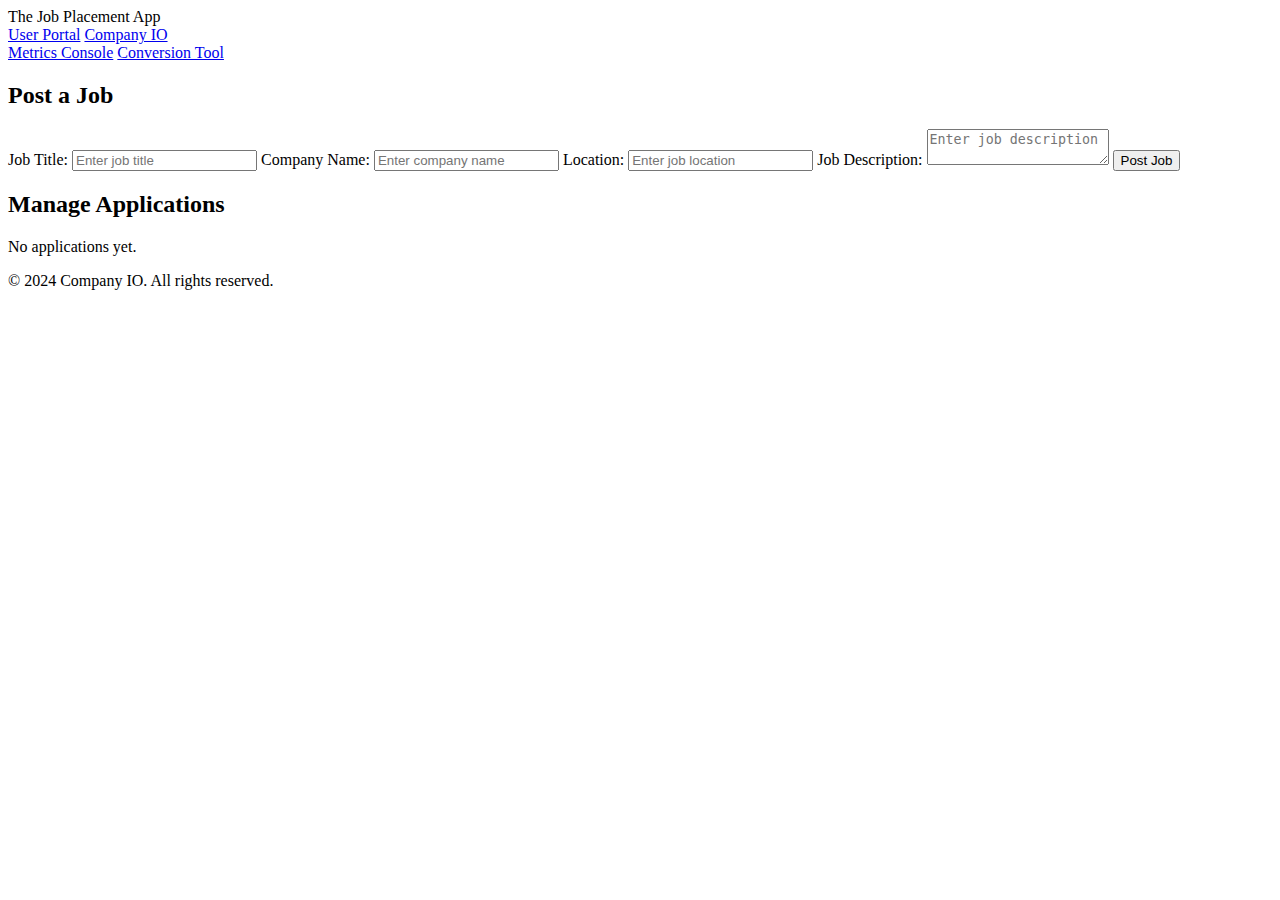
==== company-io.html @ b20e3697 "pages added based on projcts A & D" ====
<!DOCTYPE html>
<html lang="en">
<head>
    <meta charset="UTF-8">
    <meta name="viewport" content="width=device-width, initial-scale=1.0">
    <title>Company IO</title>
    <link rel="stylesheet" href="styles/shared.css">
    <link rel="stylesheet" href="styles/company-io.css">
</head>
<body>
    <!-- Consistent Header with Logo and Navigation -->
    <header class="header">
      <div class="logo">The Job Placement App</div>
      <nav class="nav">
        <div class="nav1">
          <a href="user-portal.html" class="nav-link-UP">User Portal</a>
          <a href="company-io.html" class="nav-link-CI">Company IO</a>
        </div>
        <div class="nav2">
          <a href="metrics-console.html" class="nav-link-MC">Metrics Console</a>
          <a href="conversion-tool.html" class="nav-link-CT">Conversion Tool</a>
        </div>
      </nav>
    </header>

    <main>
        <div class="grid-container">
            <div class="grid-item">
                <h2>Post a Job</h2>
                <form id="job-form">
                    <label for="job-title">Job Title:</label>
                    <input type="text" id="job-title" placeholder="Enter job title">

                    <label for="company-name">Company Name:</label>
                    <input type="text" id="company-name" placeholder="Enter company name">

                    <label for="location">Location:</label>
                    <input type="text" id="location" placeholder="Enter job location">

                    <label for="description">Job Description:</label>
                    <textarea id="description" placeholder="Enter job description"></textarea>

                    <button type="submit">Post Job</button>
                </form>
            </div>

            <div class="grid-item">
                <h2>Manage Applications</h2>
                <p>No applications yet.</p>
            </div>
        </div>
    </main>

    <footer>
        <p>&copy; 2024 Company IO. All rights reserved.</p>
    </footer>

    <script src="main.js"></script>
</body>
</html>
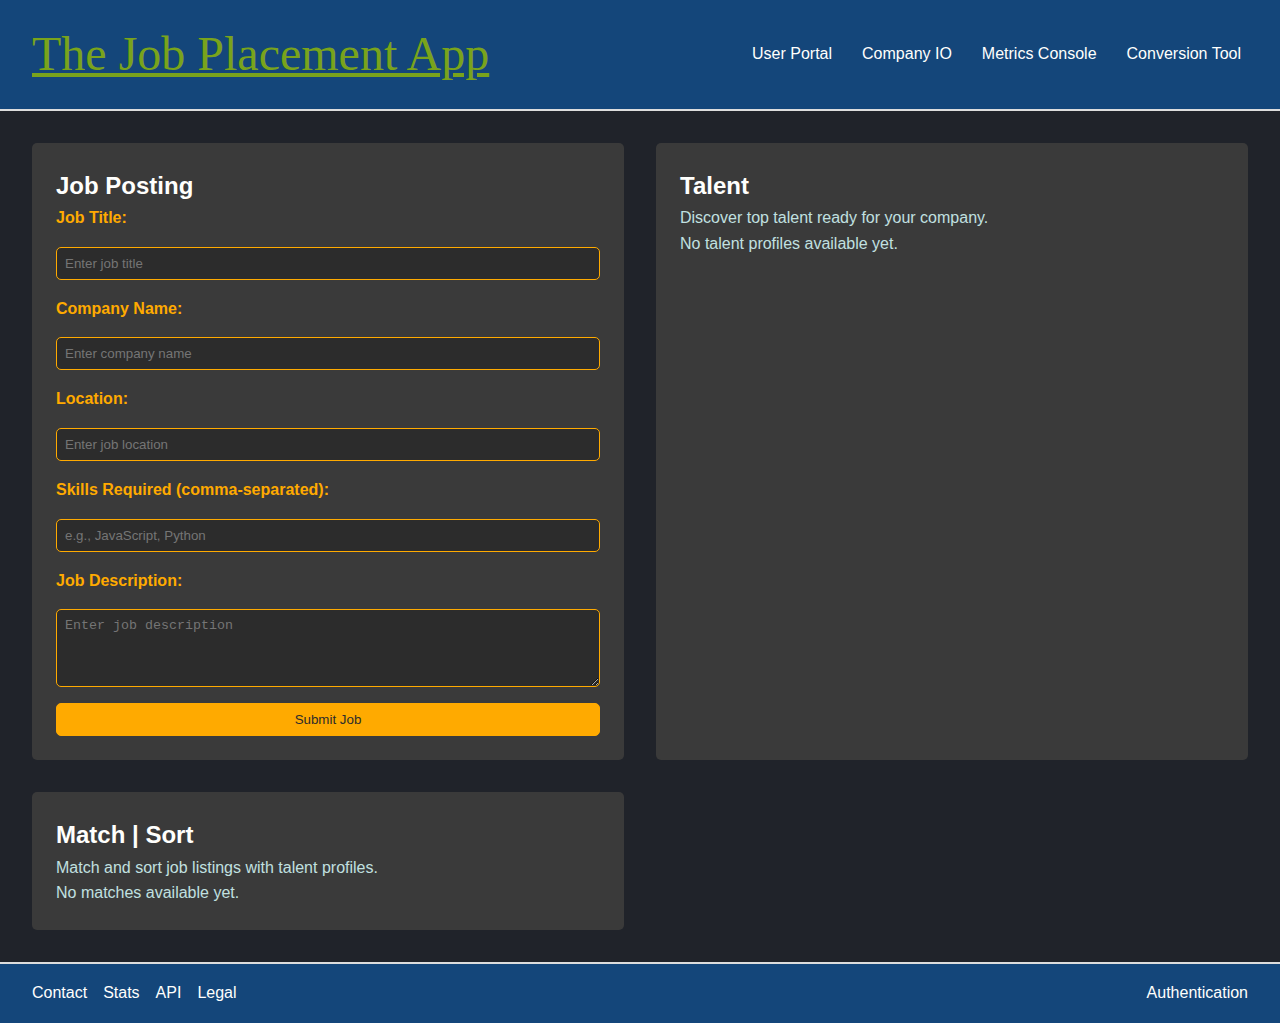
==== commit b92a0c16: "form input & style" ====
--- a/company-io.html
+++ b/company-io.html
@@ -8,53 +8,80 @@
     <link rel="stylesheet" href="styles/company-io.css">
 </head>
 <body>
-    <!-- Consistent Header with Logo and Navigation -->
-    <header class="header">
-      <div class="logo">The Job Placement App</div>
-      <nav class="nav">
-        <div class="nav1">
-          <a href="user-portal.html" class="nav-link-UP">User Portal</a>
-          <a href="company-io.html" class="nav-link-CI">Company IO</a>
-        </div>
-        <div class="nav2">
-          <a href="metrics-console.html" class="nav-link-MC">Metrics Console</a>
-          <a href="conversion-tool.html" class="nav-link-CT">Conversion Tool</a>
-        </div>
-      </nav>
-    </header>
 
-    <main>
-        <div class="grid-container">
-            <div class="grid-item">
-                <h2>Post a Job</h2>
-                <form id="job-form">
-                    <label for="job-title">Job Title:</label>
-                    <input type="text" id="job-title" placeholder="Enter job title">
+<header class="header">
+  <a href="index.html" class="logo">The Job Placement App</a>
+  <nav class="nav">
+    <div class="nav1">
+      <a href="user-portal.html" class="nav-link-UP">User Portal</a>
+      <a href="company-io.html" class="nav-link-CI">Company IO</a>
+    </div>
+    <div class="nav2">
+      <a href="metrics-console.html" class="nav-link-MC">Metrics Console</a>
+      <a href="conversion-tool.html" class="nav-link-CT">Conversion Tool</a>
+    </div>
+  </nav>
+</header>
 
-                    <label for="company-name">Company Name:</label>
-                    <input type="text" id="company-name" placeholder="Enter company name">
+<main>
+  <div class="grid-container">
+    <!-- Job Posting Section -->
+    <div class="grid-item">
+      <h2>Job Posting</h2>
+      <form id="opportunity-form">
+        <label for="job_title">Job Title:</label>
+        <input type="text" id="job_title" name="job_title" placeholder="Enter job title" required>
 
-                    <label for="location">Location:</label>
-                    <input type="text" id="location" placeholder="Enter job location">
+        <label for="company_name">Company Name:</label>
+        <input type="text" id="company_name" name="company_name" placeholder="Enter company name" required>
 
-                    <label for="description">Job Description:</label>
-                    <textarea id="description" placeholder="Enter job description"></textarea>
+        <label for="location">Location:</label>
+        <input type="text" id="location" name="location" placeholder="Enter job location">
 
-                    <button type="submit">Post Job</button>
-                </form>
-            </div>
+        <label for="skills_required">Skills Required (comma-separated):</label>
+        <input type="text" id="skills_required" name="skills_required" placeholder="e.g., JavaScript, Python">
 
-            <div class="grid-item">
-                <h2>Manage Applications</h2>
-                <p>No applications yet.</p>
-            </div>
-        </div>
-    </main>
+        <label for="job_description">Job Description:</label>
+        <textarea id="job_description" name="job_description" rows="4" placeholder="Enter job description"></textarea>
 
-    <footer>
-        <p>&copy; 2024 Company IO. All rights reserved.</p>
-    </footer>
+        <button type="submit">Submit Job</button>
+      </form>
+      <div id="form-response"></div>
+    </div>
 
-    <script src="main.js"></script>
+    <!-- Talent Section -->
+    <div class="grid-item">
+      <h2>Talent</h2>
+      <p>Discover top talent ready for your company.</p>
+      <div class="talent-list">
+        <p>No talent profiles available yet.</p>
+      </div>
+    </div>
+
+    <!-- Match | Sort Section -->
+    <div class="grid-item">
+      <h2>Match | Sort</h2>
+      <p>Match and sort job listings with talent profiles.</p>
+      <div class="match-list">
+        <p>No matches available yet.</p>
+      </div>
+    </div>
+  </div>
+</main>
+
+<footer class="footer">
+  <div class="footer-links">
+    <a href="#" class="footer-link">Contact</a>
+    <a href="#" class="footer-link">Stats</a>
+    <a href="#" class="footer-link">API</a>
+    <a href="#" class="footer-link">Legal</a>
+  </div>
+  <div class="footer-auth">
+    <a href="#" class="footer-link">Authentication</a>
+  </div>
+</footer>
+
+
+<script src="main.js"></script>
 </body>
 </html>
--- a/styles/shared.css
+++ b/styles/shared.css
@@ -0,0 +1,190 @@
+/* shared.css */
+
+/* General Reset */
+* {
+  margin: 0;
+  padding: 0;
+  box-sizing: border-box;
+}
+
+/* Body Styles */
+body {
+  font-family: 'Montserrat', sans-serif;
+  line-height: 1.6;
+  color: #fffffd;
+  background-color: #20232A;
+  font-weight: lighter;
+  display: flex;
+  flex-direction: column;
+  min-height: 100vh;
+}
+
+/* Header */
+.header {
+  background-color: #14467A;
+  display: flex;
+  flex-wrap: wrap;
+  justify-content: space-between;
+  align-items: center;
+  padding: 1rem 2rem;
+  border-bottom: 2px solid #ddd;
+}
+
+.logo {
+  font-family: 'Baskerville', 'Palatino Linotype', 'Book Antiqua', Palatino, serif;
+  font-size: 3rem;
+  font-weight: lighter;
+  color: #79A31C;
+}
+
+/* Navigation */
+.nav {
+  display: flex;
+  flex-wrap: wrap;
+  gap: 1rem;
+}
+
+.nav1,
+.nav2 {
+  display: flex;
+  gap: 1rem;
+  align-items: center;
+  padding: 0;
+  margin: 0;
+  border: none;
+}
+
+.nav-link-UP,
+.nav-link-CI,
+.nav-link-MC,
+.nav-link-CT {
+  padding: 7px;
+  text-decoration: none;
+  color: #fffffd;
+  font-size: 1rem;
+  border-bottom: 2px solid transparent;
+  transition: border-bottom 0.3s;
+}
+
+.nav-link-UP:hover,
+.nav-link-CI:hover,
+.nav-link-MC:hover,
+.nav-link-CT:hover {
+  border-bottom: 2px solid #E0431E;
+}
+
+/* Main Content */
+.main {
+  flex: 1;
+  display: grid;
+  grid-template-columns: 1fr;
+  gap: 1rem;
+  padding: 2rem;
+}
+
+.section {
+  background-color: #0AAAC3;
+  border: 2px solid #304C5C;
+  padding: 1.5rem;
+  font-weight: bold;
+  border-radius: 5px;
+}
+
+#opportunity {
+  border-bottom: 1px solid #E0431E;
+}
+
+.ListingText {
+  font-weight: lighter;
+  font-size: 0.9em;
+  color: #1C0202;
+}
+
+/* Footer */
+.footer {
+  background-color: #14467A;
+  color: #FFFFFD;
+  padding: 1rem 2rem;
+  display: flex;
+  justify-content: space-between;
+  align-items: center;
+  border-top: 2px solid #ddd;
+  margin-top: auto;
+}
+
+.footer-links,
+.footer-auth {
+  display: flex;
+  gap: 1rem;
+}
+
+.footer-link {
+  text-decoration: none;
+  color: #FFFFFD;
+  font-size: 1rem;
+  border-bottom: 2px solid transparent;
+  transition: border-bottom 0.3s;
+}
+
+.footer-link:hover {
+  border-bottom: 2px solid #E0431E;
+}
+
+/* Responsive Grid */
+@media (min-width: 768px) {
+  .main {
+    grid-template-columns: repeat(2, 1fr);
+  }
+}
+
+@media (min-width: 1024px) {
+  .main {
+    grid-template-columns: repeat(3, 1fr);
+  }
+}
+
+@media (min-width: 1440px) {
+  .main {
+    grid-template-columns: repeat(4, 1fr);
+  }
+}
+
+/* Responsive for Mobile */
+@media (max-width: 768px) {
+  /* Center the header content */
+  .header {
+    flex-direction: column;
+    align-items: center;
+    text-align: center;
+    padding: 1rem;
+  }
+
+  /* Center the logo */
+  .logo {
+    font-size: 3rem;
+    margin-bottom: 1rem;
+  }
+
+  /* Clean up and center navigation */
+  .nav {
+    flex-direction: column;
+    align-items: center;
+    gap: 1rem;
+  }
+
+  .nav1,
+  .nav2 {
+    flex-direction: row;
+    justify-content: center;
+  }
+
+  /* Adjust navigation links */
+  .nav-link-UP,
+  .nav-link-CI,
+  .nav-link-MC,
+  .nav-link-CT {
+    font-size: 1.2rem;
+    padding: 5px 10px;
+    margin: 0;
+  }
+}
--- a/styles/company-io.css
+++ b/styles/company-io.css
@@ -0,0 +1,65 @@
+/* company-io.css */
+
+/* Main Content */
+main {
+  flex: 1;
+  padding: 2rem;
+}
+
+/* Grid Layout */
+.grid-container {
+  display: grid;
+  gap: 2rem;
+  grid-template-columns: 1fr;
+}
+
+/* Responsive Grid */
+@media (min-width: 768px) {
+  .grid-container {
+    grid-template-columns: repeat(2, 1fr);
+  }
+}
+
+.grid-item {
+  background-color: #3A3A3A;
+  padding: 1.5rem;
+  border-radius: 5px;
+}
+
+/* Form Styles */
+form {
+  display: flex;
+  flex-direction: column;
+  gap: 1rem;
+}
+
+form label {
+  font-weight: bold;
+  color: #FFAA00;
+}
+
+form input,
+form textarea,
+form button {
+  padding: 0.5rem;
+  border: 1px solid #FFAA00;
+  background-color: #2C2C2C;
+  color: #FFFFFF;
+  border-radius: 5px;
+}
+
+form button {
+  background-color: #FFAA00;
+  color: #2C2C2C;
+  cursor: pointer;
+  transition: background-color 0.3s;
+}
+
+form button:hover {
+  background-color: #E09400;
+}
+
+/* Applications List */
+.grid-item p {
+  color: #C1E0E0;
+}
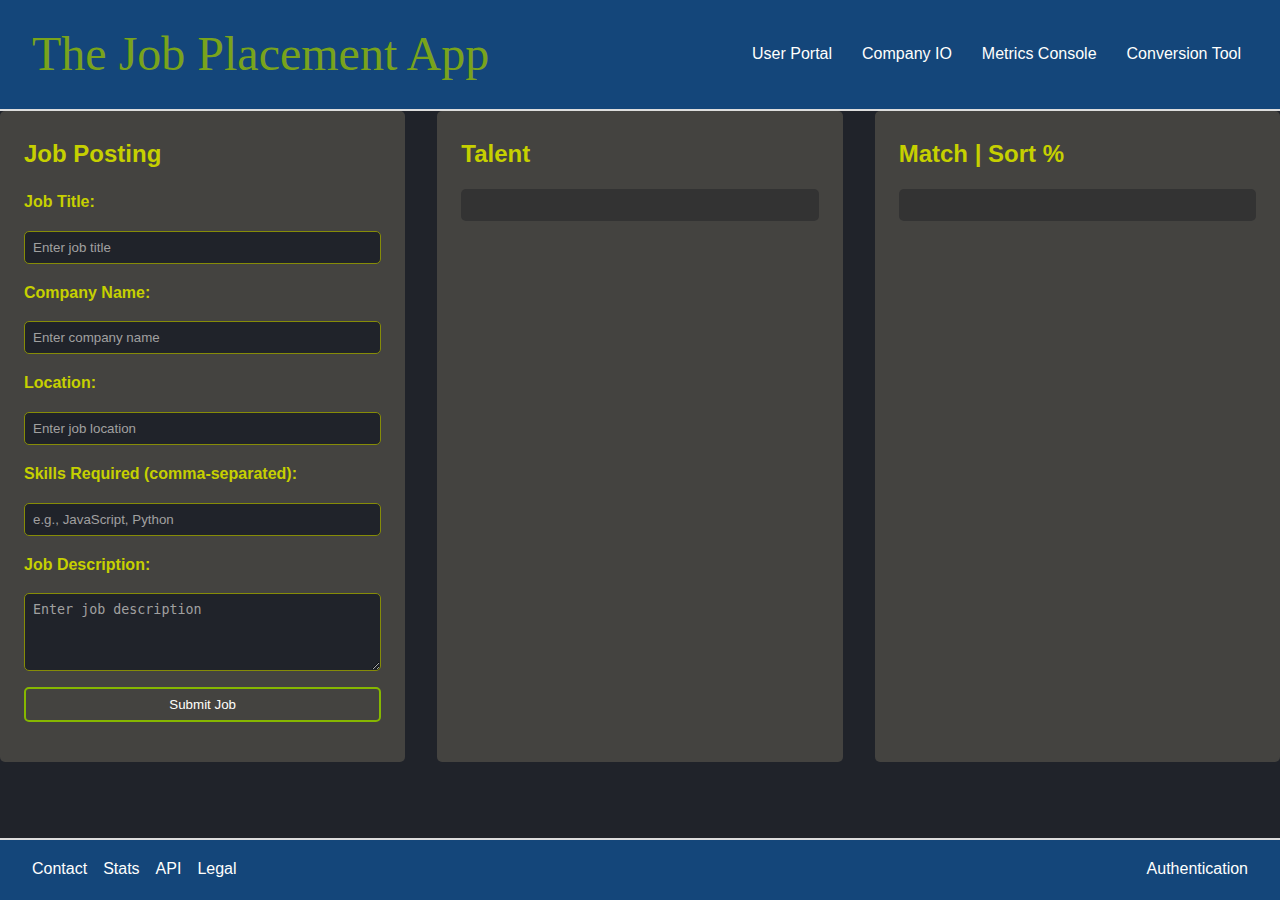
==== commit ef8da3ef: "titles |  styles" ====
--- a/company-io.html
+++ b/company-io.html
@@ -27,7 +27,7 @@
   <div class="grid-container">
     <!-- Job Posting Section -->
     <div class="grid-item">
-      <h2>Job Posting</h2>
+      <h2 class="gridTitle">Job Posting</h2>
       <form id="opportunity-form">
         <label for="job_title">Job Title:</label>
         <input type="text" id="job_title" name="job_title" placeholder="Enter job title" required>
@@ -51,19 +51,19 @@
 
     <!-- Talent Section -->
     <div class="grid-item">
-      <h2>Talent</h2>
-      <p>Discover top talent ready for your company.</p>
+      <h2 class="gridTitle">Talent</h2>
+      
       <div class="talent-list">
-        <p>No talent profiles available yet.</p>
+        
       </div>
     </div>
 
     <!-- Match | Sort Section -->
     <div class="grid-item">
-      <h2>Match | Sort</h2>
-      <p>Match and sort job listings with talent profiles.</p>
+      <h2 class="gridTitle">Match | Sort %</h2>
+      
       <div class="match-list">
-        <p>No matches available yet.</p>
+        
       </div>
     </div>
   </div>
@@ -82,6 +82,6 @@
 </footer>
 
 
-<script src="main.js"></script>
+
 </body>
 </html>
--- a/styles/shared.css
+++ b/styles/shared.css
@@ -34,6 +34,7 @@
   font-family: 'Baskerville', 'Palatino Linotype', 'Book Antiqua', Palatino, serif;
   font-size: 3rem;
   font-weight: lighter;
+  text-decoration: none;
   color: #79A31C;
 }
 
@@ -100,7 +101,7 @@
   color: #1C0202;
 }
 
-/* Footer */
+/* Footer Styles */
 .footer {
   background-color: #14467A;
   color: #FFFFFD;
@@ -129,6 +130,7 @@
 .footer-link:hover {
   border-bottom: 2px solid #E0431E;
 }
+
 
 /* Responsive Grid */
 @media (min-width: 768px) {
--- a/styles/company-io.css
+++ b/styles/company-io.css
@@ -1,29 +1,36 @@
-/* company-io.css */
-
-/* Main Content */
-main {
-  flex: 1;
-  padding: 2rem;
-}
-
 /* Grid Layout */
 .grid-container {
   display: grid;
   gap: 2rem;
-  grid-template-columns: 1fr;
+  grid-template-columns: 1fr; /* Default for mobile */
+  margin-bottom: 2rem;
 }
 
-/* Responsive Grid */
+/* Responsive Layout for Tablets */
 @media (min-width: 768px) {
   .grid-container {
     grid-template-columns: repeat(2, 1fr);
   }
 }
 
+/* Responsive Layout for Desktop */
+@media (min-width: 1024px) {
+  .grid-container {
+    grid-template-columns: repeat(3, 1fr); /* 3 columns for desktop */
+  }
+}
+
 .grid-item {
-  background-color: #3A3A3A;
+  background-color: #444340;
   padding: 1.5rem;
   border-radius: 5px;
+  min-height: 200px;
+}
+
+/* Section Headings */
+.grid-item h2 {
+  color: #C6D000;
+  margin-bottom: 1rem;
 }
 
 /* Form Styles */
@@ -35,31 +42,78 @@
 
 form label {
   font-weight: bold;
-  color: #FFAA00;
+  color: #C6D000;
 }
 
 form input,
 form textarea,
 form button {
   padding: 0.5rem;
-  border: 1px solid #FFAA00;
-  background-color: #2C2C2C;
-  color: #FFFFFF;
   border-radius: 5px;
+  border: 1px solid #868C07;
+  background-color: #20232A;
+  color: #FFFFFA;
+}
+
+form input::placeholder,
+form textarea::placeholder {
+  color: #A0A0A0;
 }
 
 form button {
-  background-color: #FFAA00;
-  color: #2C2C2C;
+  border: 2px solid #86B700;
+  background-color: transparent;
   cursor: pointer;
-  transition: background-color 0.3s;
+  transition: background-color 0.3s ease;
 }
 
 form button:hover {
-  background-color: #E09400;
+  background-color: #86B700;
+  color: #20232A;
 }
 
-/* Applications List */
-.grid-item p {
-  color: #C1E0E0;
+/* Response Message */
+#form-response {
+  font-weight: bold;
+  margin-top: 1rem;
+  color: #C6D000;
 }
+
+/* Talent and Match Lists */
+.talent-list,
+.match-list {
+  background-color: #333;
+  padding: 1rem;
+  border-radius: 5px;
+  color: #FFF;
+}
+
+/* Footer Styles (from shared.css) */
+.footer {
+  background-color: #14467A;
+  color: #FFFFFD;
+  padding: 1rem 2rem;
+  display: flex;
+  justify-content: space-between;
+  align-items: center;
+  border-top: 2px solid #ddd;
+  margin-top: auto;
+}
+
+.footer-links,
+.footer-auth {
+  display: flex;
+  gap: 1rem;
+}
+
+.footer-link {
+  text-decoration: none;
+  color: #FFFFFD;
+  font-size: 1rem;
+  border-bottom: 2px solid transparent;
+  transition: border-bottom 0.3s;
+}
+
+.footer-link:hover {
+  border-bottom: 2px solid #E0431E;
+}
